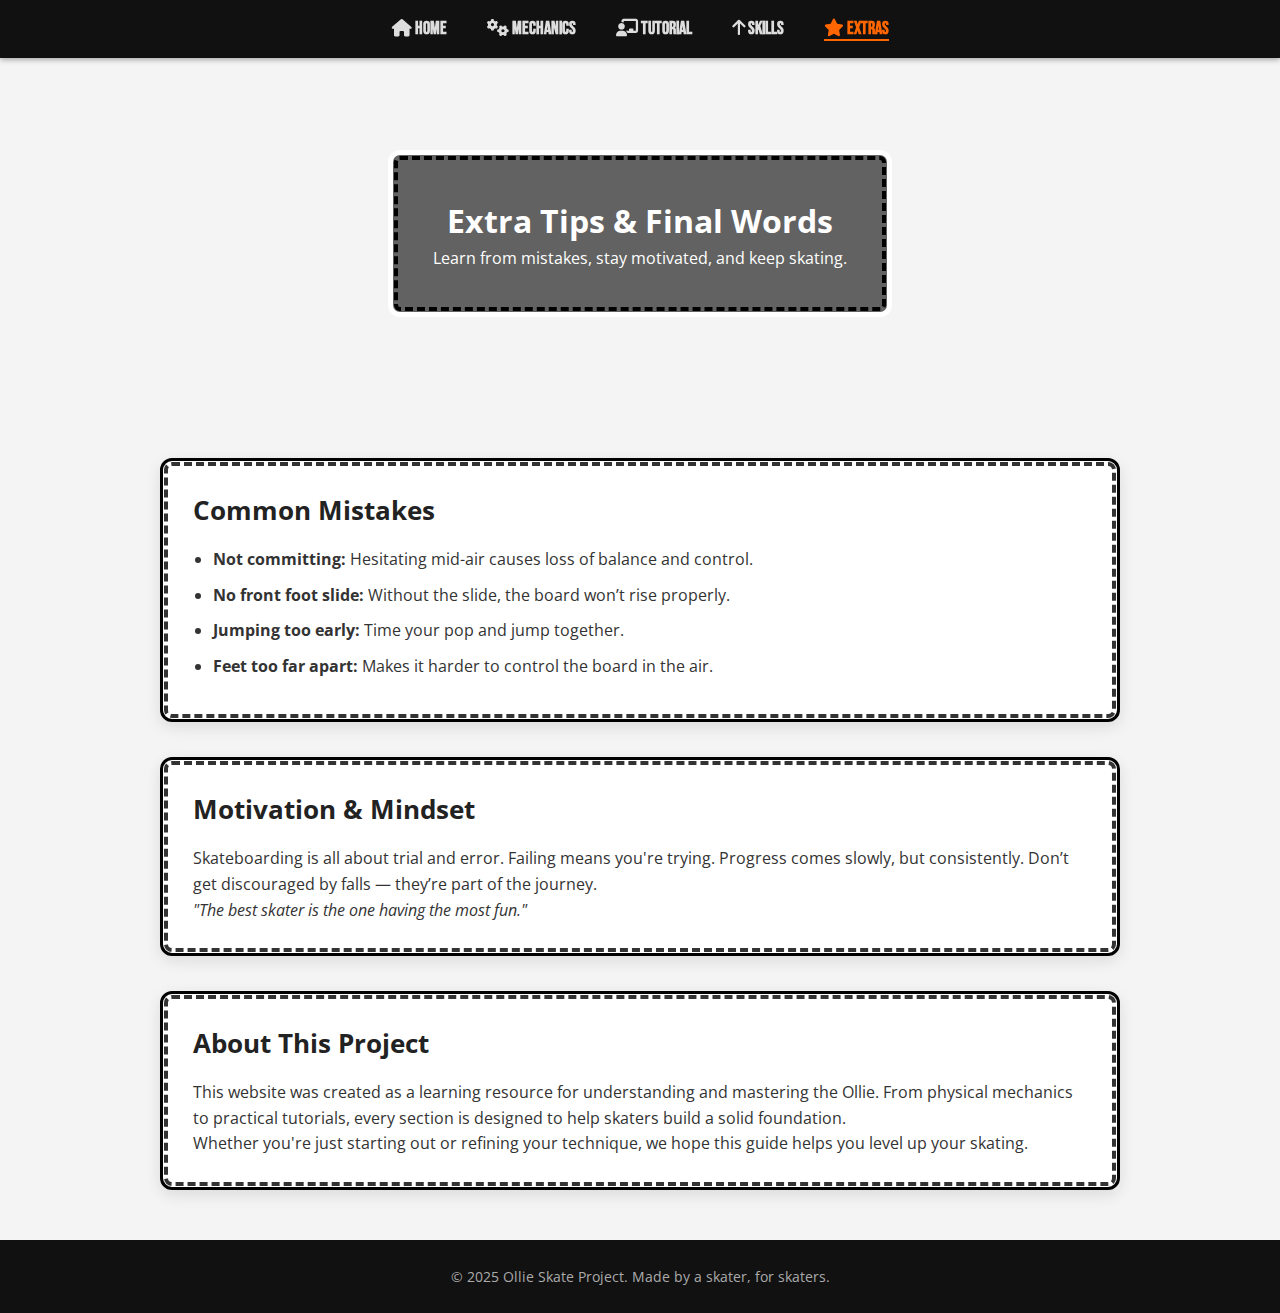
==== extras.html @ 04446836 "Add files via upload" ====
<!DOCTYPE html>
<html lang="en">
<head>
    <meta charset="UTF-8">
    <meta name="viewport" content="width=device-width, initial-scale=1.0">
    <title>Ollie Extras - Skateboard Project</title>
    <link rel="stylesheet" href="style.css">
    <link rel="stylesheet" href="https://cdnjs.cloudflare.com/ajax/libs/font-awesome/6.5.0/css/all.min.css">
</head>
<body>
    <nav>
        <ul>
            <li><a href="index.html"><i class="fas fa-house"></i> Home</a></li>
            <li><a href="mechanics.html"><i class="fas fa-cogs"></i> Mechanics</a></li>
            <li><a href="tutorial.html"><i class="fas fa-chalkboard-teacher"></i> Tutorial</a></li>
            <li><a href="skills.html"><i class="fas fa-arrow-up"></i> Skills</a></li>
            <li><a href="extras.html" class="active"><i class="fas fa-star"></i> Extras</a></li>
        </ul>
    </nav>

    <header class="hero">
        <div class="overlay">
            <h1>Extra Tips & Final Words</h1>
            <p>Learn from mistakes, stay motivated, and keep skating.</p>
        </div>
    </header>

    <main>
        <section class="handdrawn">
            <h2>Common Mistakes</h2>
            <ul>
                <li><strong>Not committing:</strong> Hesitating mid-air causes loss of balance and control.</li>
                <li><strong>No front foot slide:</strong> Without the slide, the board won’t rise properly.</li>
                <li><strong>Jumping too early:</strong> Time your pop and jump together.</li>
                <li><strong>Feet too far apart:</strong> Makes it harder to control the board in the air.</li>
            </ul>
        </section>

        <section class="handdrawn">
            <h2>Motivation & Mindset</h2>
            <p>Skateboarding is all about trial and error. Failing means you're trying. Progress comes slowly, but consistently. Don’t get discouraged by falls — they’re part of the journey.</p>
            <p><em>"The best skater is the one having the most fun."</em></p>
        </section>

        <section class="handdrawn">
            <h2>About This Project</h2>
            <p>This website was created as a learning resource for understanding and mastering the Ollie. From physical mechanics to practical tutorials, every section is designed to help skaters build a solid foundation.</p>
            <p>Whether you're just starting out or refining your technique, we hope this guide helps you level up your skating.</p>
        </section>
    </main>

    <footer>
        <p>&copy; 2025 Ollie Skate Project. Made by a skater, for skaters.</p>
    </footer>

    <script src="script.js"></script>
</body>
</html>
---- style.css ----
/* Import Google Fonts */
@import url('https://fonts.googleapis.com/css2?family=Bebas+Neue&family=Open+Sans&display=swap');

/* Reset & Base */
* {
    margin: 0;
    padding: 0;
    box-sizing: border-box;
}

body {
    font-family: 'Open Sans', sans-serif;
    background-color: #f4f4f4;
    color: #333;
    line-height: 1.6;
}

/* Navigation Bar */
nav {
    background-color: #111;
    padding: 15px 0;
    box-shadow: 0 2px 5px rgba(0,0,0,0.3);
    position: sticky;
    top: 0;
    z-index: 1000;
}

nav ul {
    list-style: none;
    display: flex;
    justify-content: center;
    gap: 40px;
}

nav a {
    text-decoration: none;
    color: #ddd;
    font-weight: bold;
    font-size: 1.1em;
    text-transform: uppercase;
    transition: all 0.3s ease;
    font-family: 'Bebas Neue', cursive;
}

nav a:hover,
nav a.active {
    color: #ff6600;
    border-bottom: 2px solid #ff6600;
}

/* Hero Header with Background Image */
header.hero {
    background: url('images/bg-skater.jpg') center/cover no-repeat;
    height: 350px;
    display: flex;
    align-items: center;
    justify-content: center;
    position: relative;
}

header.hero .overlay {
    background-color: rgba(0, 0, 0, 0.6);
    padding: 40px;
    text-align: center;
    color: white;
    border: 5px solid #fff;
    outline: 4px dashed black;
    outline-offset: -10px;
    max-width: 90%;
    border-radius: 12px;
}

/* Main Content */
main {
    max-width: 1000px;
    margin: 50px auto;
    padding: 0 20px;
}

section {
    background-color: white;
    padding: 30px;
    margin-bottom: 35px;
    border-radius: 12px;
    box-shadow: 0 5px 15px rgba(0,0,0,0.1);
}

section h2 {
    color: #222;
    margin-bottom: 15px;
    font-size: 1.6em;
}

section ul, section ol {
    margin-left: 20px;
    margin-top: 10px;
}

section li {
    margin-bottom: 10px;
}

/* Handdrawn style sections */
.handdrawn {
    border: 3px solid black;
    outline: 4px dashed #333;
    outline-offset: -8px;
    background: #fff url('images/skate-texture.png') repeat;
    background-blend-mode: lighten;
    position: relative;
}

/* Images & Videos */
img {
    width: 100%;
    border-radius: 10px;
    margin-top: 15px;
}

.video-container {
    position: relative;
    padding-bottom: 56.25%;
    height: 0;
    margin-top: 20px;
    border-radius: 10px;
    overflow: hidden;
    background: #000;
}

.video-container iframe {
    position: absolute;
    top: 0;
    left: 0;
    width: 100%;
    height: 100%;
}

/* Sticker style */
.sticker {
    width: 120px;
    position: absolute;
    right: -30px;
    top: -30px;
    transform: rotate(-10deg);
    transition: transform 0.3s ease;
    z-index: 1;
}

.sticker:hover {
    transform: rotate(0deg) scale(1.1);
}

/* Footer */
footer {
    background-color: #111;
    color: #aaa;
    text-align: center;
    padding: 25px;
    font-size: 0.9em;
    margin-top: 50px;
}

/* Responsive tweak */
@media (max-width: 768px) {
    .sticker {
        position: static;
        display: block;
        margin: 20px auto 0 auto;
    }

    header.hero {
        height: auto;
        padding: 50px 0;
    }
}
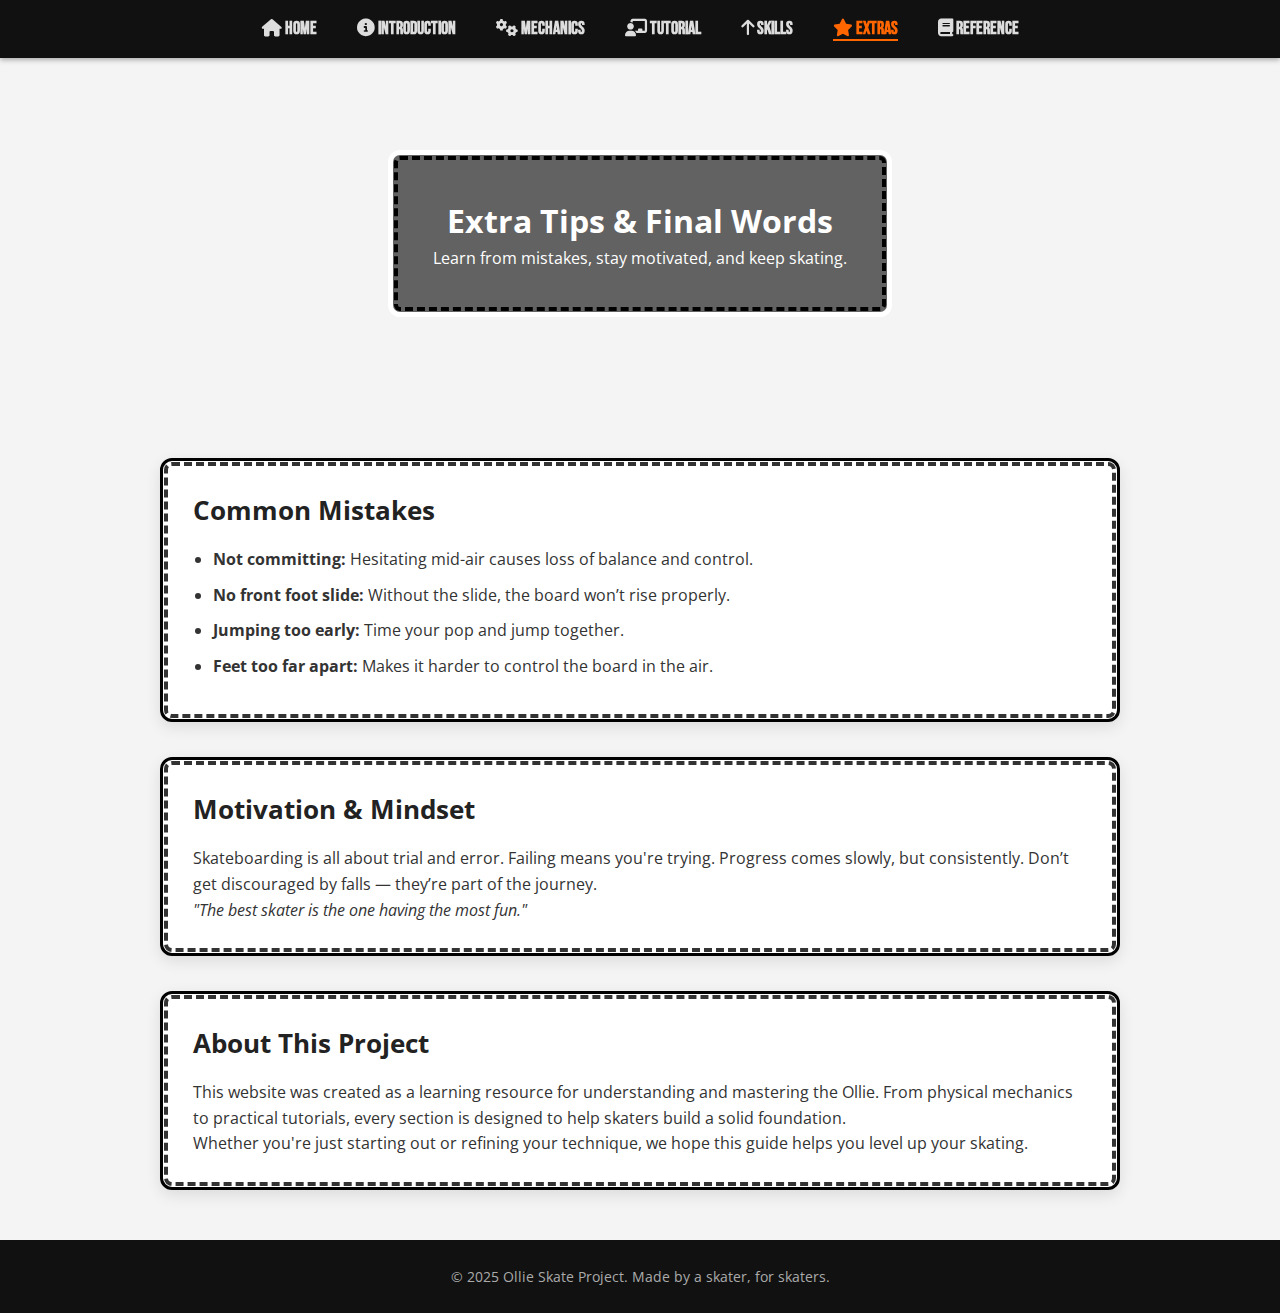
==== commit bde0d62c: "Update extras.html" ====
--- a/extras.html
+++ b/extras.html
@@ -8,15 +8,17 @@
     <link rel="stylesheet" href="https://cdnjs.cloudflare.com/ajax/libs/font-awesome/6.5.0/css/all.min.css">
 </head>
 <body>
-    <nav>
-        <ul>
-            <li><a href="index.html"><i class="fas fa-house"></i> Home</a></li>
-            <li><a href="mechanics.html"><i class="fas fa-cogs"></i> Mechanics</a></li>
-            <li><a href="tutorial.html"><i class="fas fa-chalkboard-teacher"></i> Tutorial</a></li>
-            <li><a href="skills.html"><i class="fas fa-arrow-up"></i> Skills</a></li>
-            <li><a href="extras.html" class="active"><i class="fas fa-star"></i> Extras</a></li>
-        </ul>
-    </nav>
+     <nav>
+    <ul>
+      <li><a href="index.html"><i class="fas fa-house"></i> Home</a></li>
+      <li><a href="introduction.html" class="active"><i class="fas fa-info-circle"></i> Introduction</a></li>
+      <li><a href="mechanics.html"><i class="fas fa-cogs"></i> Mechanics</a></li>
+      <li><a href="tutorial.html"><i class="fas fa-chalkboard-teacher"></i> Tutorial</a></li>
+      <li><a href="skills.html"><i class="fas fa-arrow-up"></i> Skills</a></li>
+      <li><a href="extras.html"><i class="fas fa-star"></i> Extras</a></li>
+      <li><a href="reference.html"><i class="fas fa-book"></i> Reference</a></li>
+    </ul>
+  </nav>
 
     <header class="hero">
         <div class="overlay">
